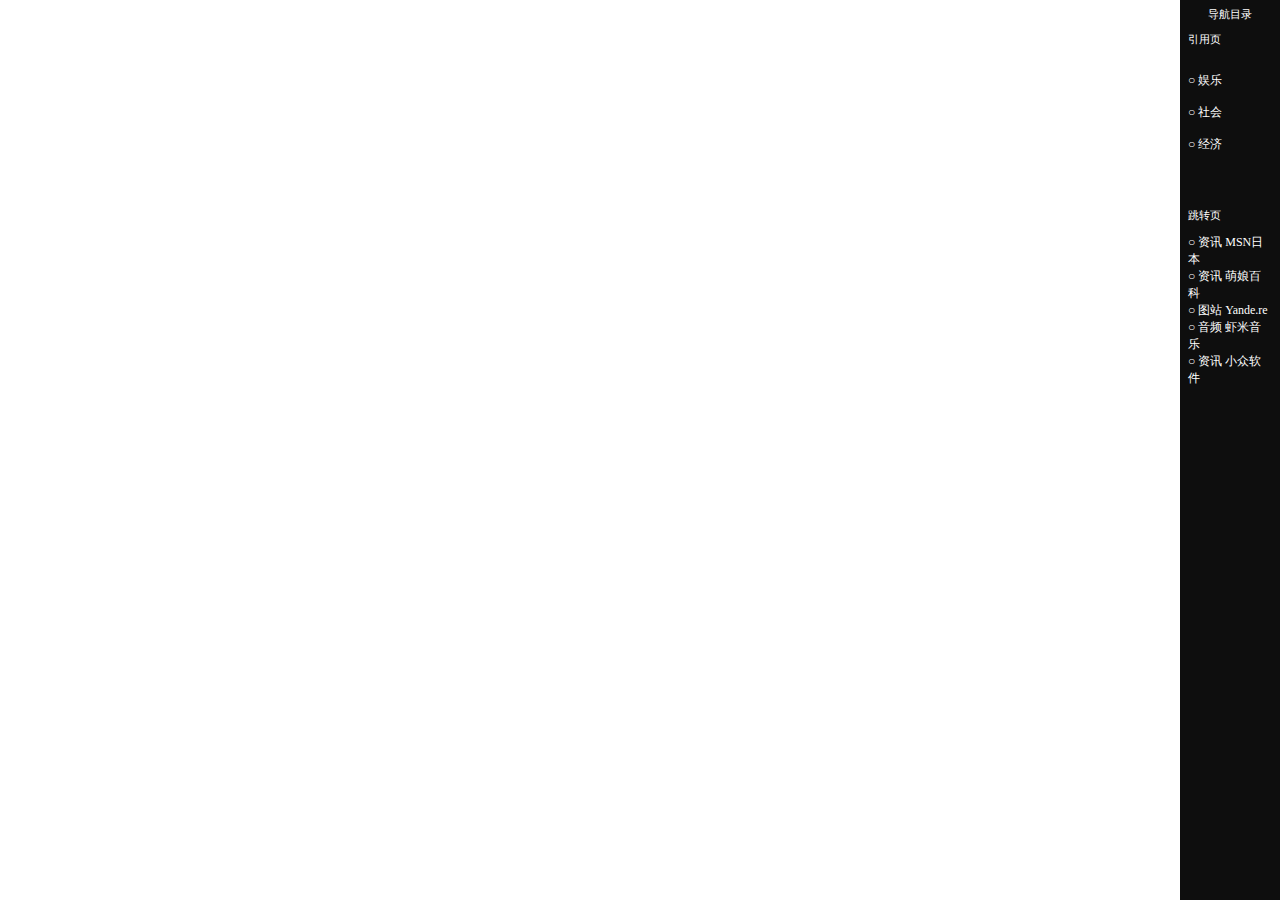
==== index.html @ d5814041 "New Start" ====
﻿<!DOCTYPE html>
<html>
<head>
    <title>MiSense Home</title>
</head>

<link rel="shortcut icon" href="favicon.ico">

<frameset cols="*,100" frameborder="0">

<frame src="https://www.moe123.net" name="frontpage" />
<frame src="guidemenu.html" name="sidepage" noresize="noresize"/>

</frameset>


<body>

<header><p>Personal Site of MiSense</p></header>

<noframes><p>此浏览器无法打开该网页</p></noframes>

</body> 
</html>
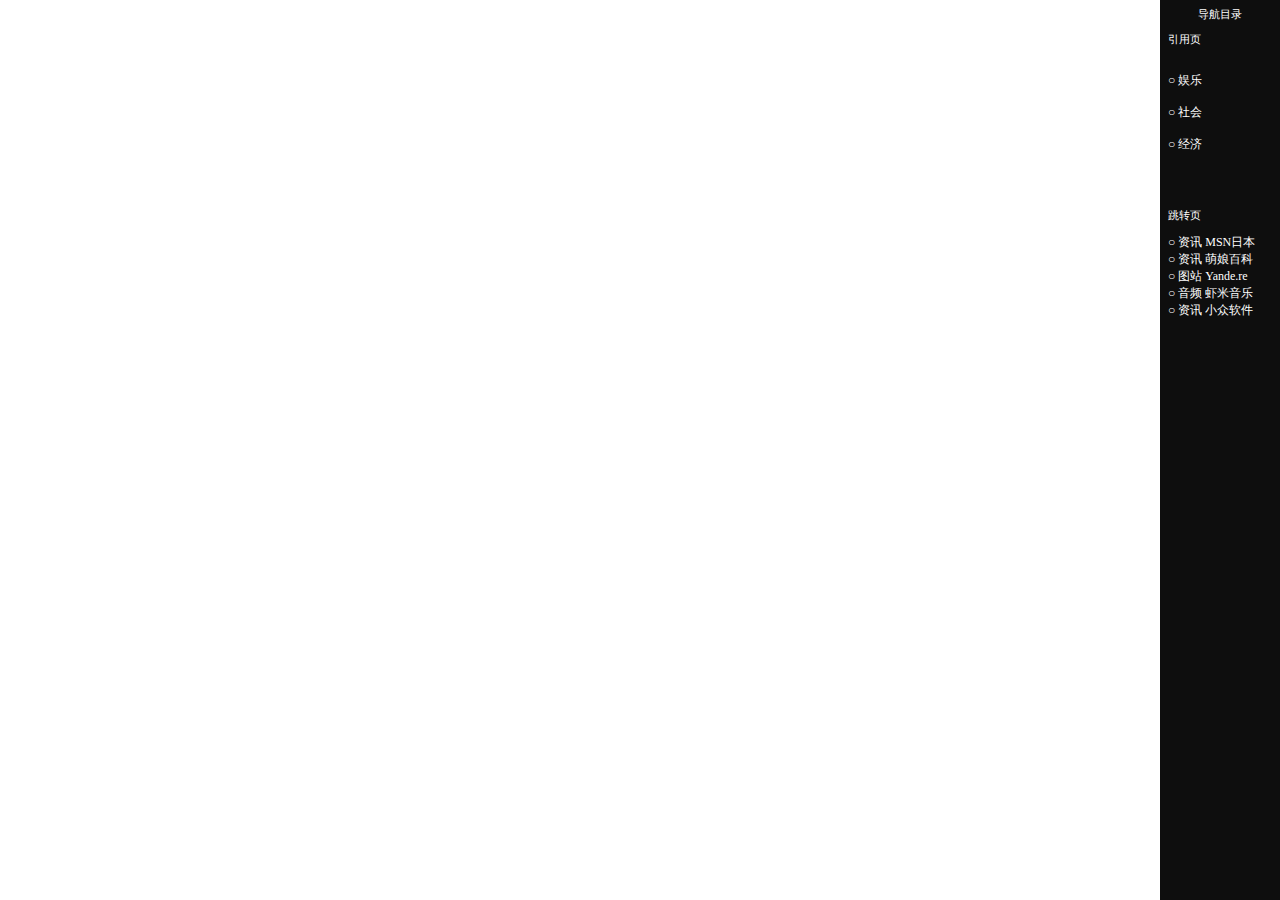
==== commit e266fa56: "Update index.html" ====
--- a/index.html
+++ b/index.html
@@ -6,7 +6,7 @@
 
 <link rel="shortcut icon" href="favicon.ico">
 
-<frameset cols="*,100" frameborder="0">
+<frameset cols="*,120" frameborder="0">
 
 <frame src="https://www.moe123.net" name="frontpage" />
 <frame src="guidemenu.html" name="sidepage" noresize="noresize"/>
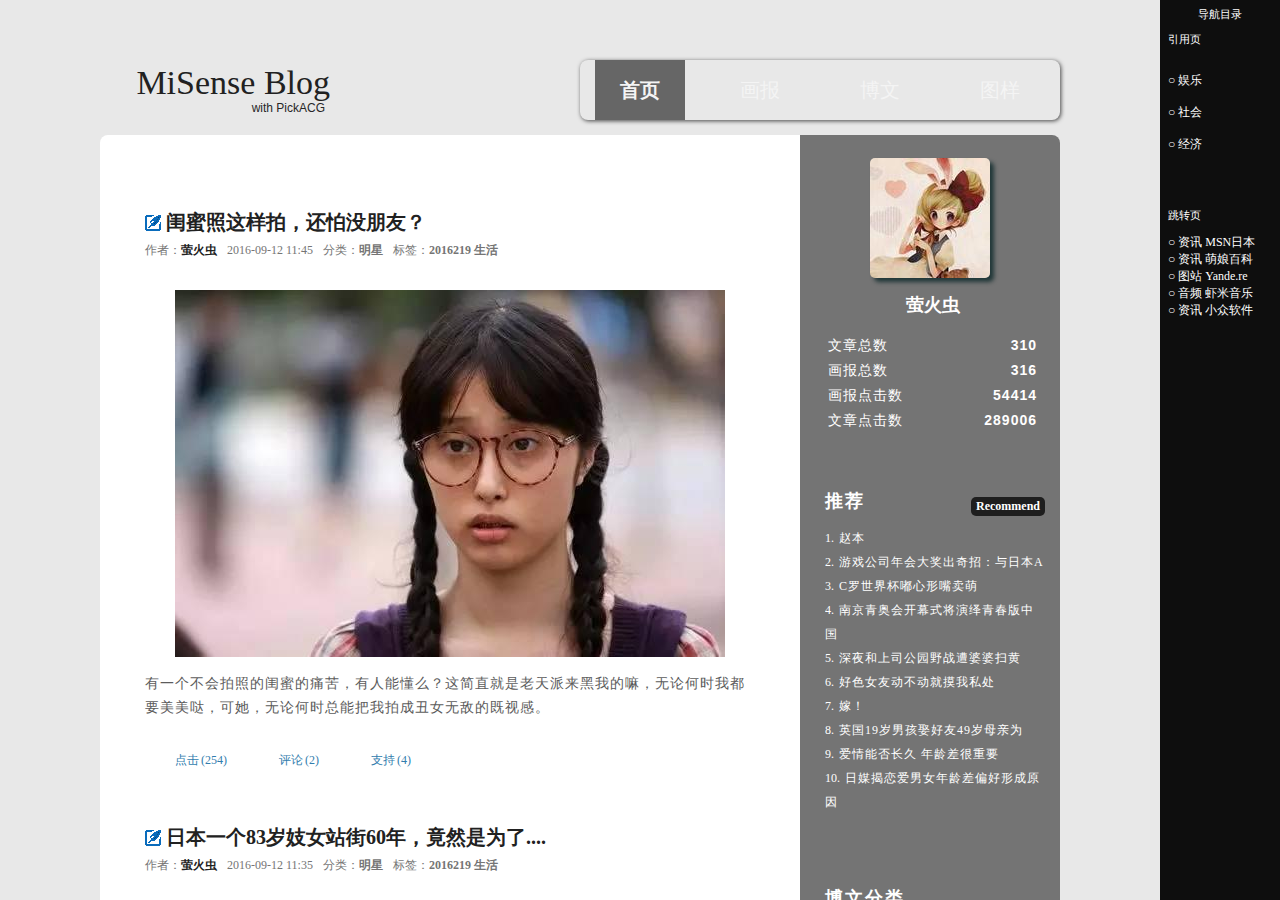
==== commit b17180b9: "Try to Mix" ====
--- a/index.html
+++ b/index.html
@@ -8,7 +8,7 @@
 
 <frameset cols="*,120" frameborder="0">
 
-<frame src="https://www.moe123.net" name="frontpage" />
+<frame src="mainpage.html" name="frontpage" />
 <frame src="guidemenu.html" name="sidepage" noresize="noresize"/>
 
 </frameset>
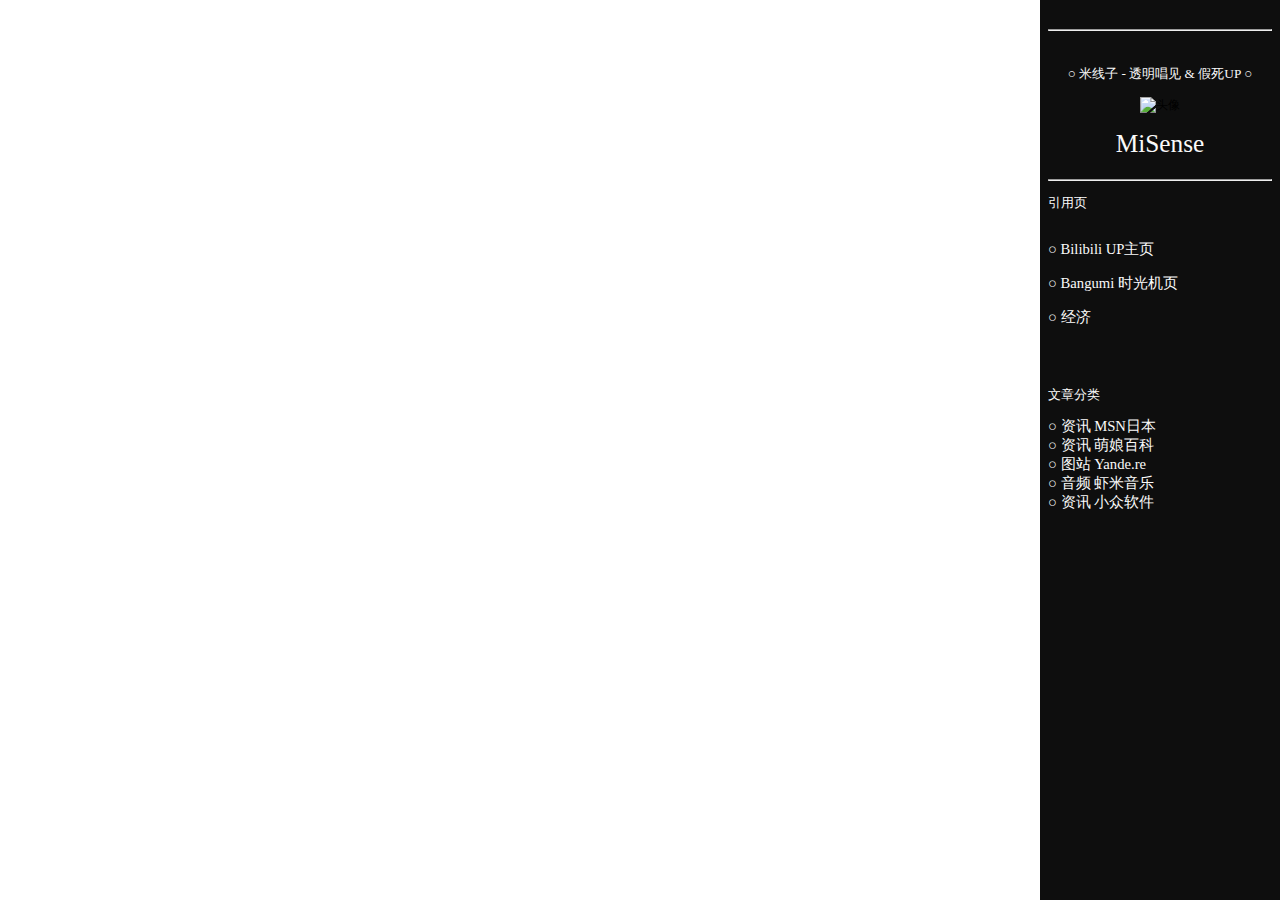
==== commit 3f0f1f96: "Basic Return" ====
--- a/index.html
+++ b/index.html
@@ -6,9 +6,9 @@
 
 <link rel="shortcut icon" href="favicon.ico">
 
-<frameset cols="*,120" frameborder="0">
+<frameset cols="*,240" frameborder="0">
 
-<frame src="mainpage.html" name="frontpage" />
+<frame src="https://space.bilibili.com/11001" name="frontpage" />
 <frame src="guidemenu.html" name="sidepage" noresize="noresize"/>
 
 </frameset>
